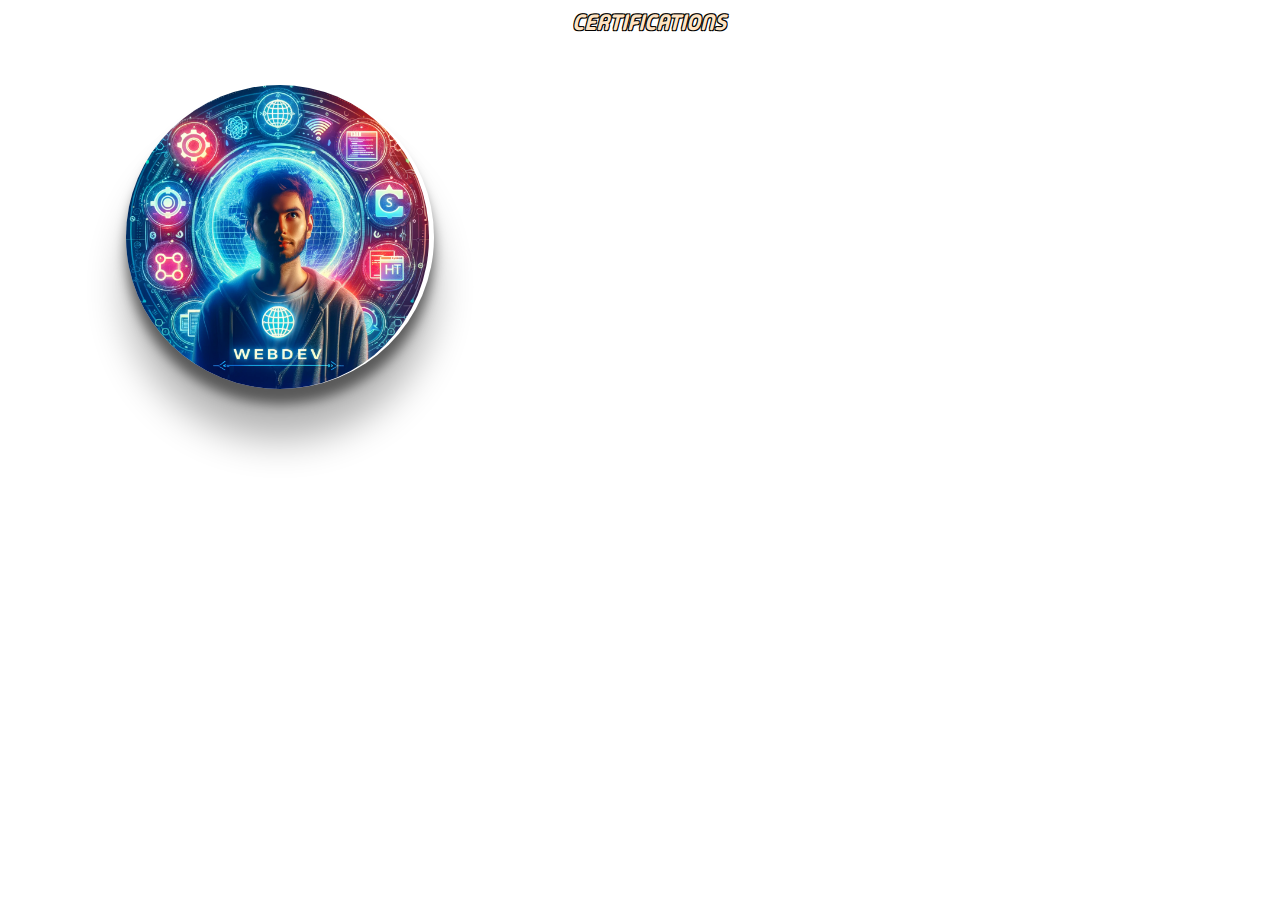
==== certifications.html @ d49a099a "creation page certifications" ====
<!DOCTYPE html>
<html lang="fr">

<head>
   <meta charset="UTF-8">
   <meta name="viewport" content="width=device-width, initial-scale=1.0">
   <title>Jérôme Fossé WebDev</title>
   <link rel="preconnect" href="https://fonts.googleapis.com">
   <link rel="preconnect" href="https://fonts.gstatic.com" crossorigin>
   <link href="https://fonts.googleapis.com/css2?family=Madimi+One&family=Roboto:wght@300;700&display=swap"
      rel="stylesheet">
   <link rel="stylesheet" href="https://cdnjs.cloudflare.com/ajax/libs/font-awesome/6.2.1/css/all.min.css"
      integrity="sha512-MV7K8+y+gLIBoVD59lQIYicR65iaqukzvf/nwasF0nqhPay5w/9lJmVM2hMDcnK1OnMGCdVK+iQrJ7lzPJQd1w=="
      crossorigin="anonymous" referrerpolicy="no-referrer">
   <link rel="stylesheet" href="certifications.css">
</head>

<body>
   <!--LOGO-->
   <header>
      <div class="certifications-titre">
         <h4>CERTIFICATIONS</h4>
      </div>
      <div class="logo">
         <a href="index.html"><img src="assets/WebDev.jpg" alt="webdev"></a>
      </div>
   </header>
---- certifications.css ----
* {
  font-family: 'Madimi One', sans-serif;
  font-weight: 100;
  font-style: italic;
  box-sizing: border-box;
  -moz-box-sizing: border-box;
  -webkit-box-sizing: border-box;
  color: bisque;
}
html {
  max-width: 1460px;
  margin-left: auto;
  margin-right: auto;
}
:root {
  --main-color: #0065fc;
  --main-bg-color: #f2f2f2;
  --filter-bg-color: #deebff;
}

.fa-solid {
  color: #c800fc;
}
.custom-background {
  background-position: center center;
  background-repeat: no-repeat;
  background-attachment: scroll;
  background-size: cover;
  text-align: center;
  padding: 50px 0;
}
.email-button {
  display: inline-block;
  background-color: #007bff; /* Couleur de fond */
  color: #ffffff; /* Couleur du texte */
  text-decoration: none; /* Supprime le soulignement */
  padding: 10px 20px; /* Espacement interne */
  border-radius: 5px; /* Bords arrondis */
  font-size: 16px; /* Taille du texte */
  transition: background-color 0.3s; /* Transition pour l'effet au survol */
}

.email-button:hover {
  background-color: #0056b3; /* Couleur de fond au survol */
}

.content h2 {
  color: #fff; /* Ajustez la couleur selon le besoin */
  margin-bottom: 20px;
}

.content button {
  background-color: #000; /* Couleur du fond */
  color: #fff; /* Couleur du texte */
  border: none;
  padding: 10px 20px;
  cursor: pointer;
  border-radius: 5px;
}

/*Suppression marge body*/
body {
  background-image: url('https://primary.jwwb.nl/unsplash/xrVDYZRGdw4.jpg');
  background-position: center center;
  background-repeat: no-repeat;
  background-attachment: fixed;
  background-size: cover;
}

.container {
  width: 100%;
  position: absolute;
  top: 35%;
  text-align: center;
}

h1 {
  font-weight: 300;
}

h3 {
  color: #eee;
  font-weight: 100;
}

h5 {
  color: #eee;
  font-weight: 300;
}

a,
a:hover {
  text-decoration: none;
  color: #ddd;
}

.main-container {
  max-width: 1440px;
  margin: auto;
  padding: 0 2rem;
  box-sizing: border-box;
}

.projets-title {
  margin: 0;
  font-size: 22px;
}

/********* AJOUTS DANS LE GENERAL **********/

ul {
  list-style-type: none;
  display: flex;
}

a {
  text-decoration: none;
  color: white;
  font-size: 25px;
  text-shadow: -1px -1px 0 #000, 1px -1px 0 #000, -1px 1px 0 #000,
    1px 1px 0 #000;
}

/************ En-tête HEADER ************/

header {
  display: flex;
  justify-content: center; /* Centre horizontalement */
  align-items: center; /* Centre verticalement */
  flex-direction: column; /* Empile les éléments verticalement */
  text-align: center; /* Assure que le texte à l'intérieur est également centré, si nécessaire */
}

.nav-list {
  order: 1;
}

.logo {
  order: 0;
  margin-bottom: 20px;
}
.logo img {
  margin-top: 40px;
  float: left;
  width: 30%;
  height: auto;
  box-shadow: 0 50px 38px rgba(0, 0, 0, 0.3), 0 15px 12px rgba(0, 0, 0, 0.5);
  border-radius: 60%;
  transition: transform 3s cubic-bezier(0.4, 0.5, 0.2, 1.5); /* Accélération rapide et décélération lente */
  transform-style: preserve-3d; /* S'assure que la transformation 3D est bien rendue */
  padding-right: 5px;
}

.logo img:hover {
  transform: rotateY(360deg); /* Rotation autour de l'axe Y */
}
nav ul {
  display: flex;
  flex-wrap: wrap;
  justify-content: flex-end;
  gap: 69px;
  margin: 23px 1px;
}

nav a:hover {
  color: rgb(255, 229, 82);
  padding-top: 5px;
  transform: scale(1.9);
  transition: transform 0.5s ease-in-out, color 0.3s ease-in-out;
  box-shadow: 0 5px 10px goldenrod; /* Ajoute une ombre sous le lien */
}

/***************** Création d'une marge interieure de 50px sous le header ******************/

/******** Main - 1ère section Titre et paragraphe ******/

.textes {
  display: flex;
  flex-direction: column;
  margin-top: 30px;
}

h4 {
  display: flex;
  font-size: 22px;
  margin-top: 0px;
  margin-bottom: 8px;
  padding-left: 18px;
  text-shadow: -1px -1px 0 #000, 1px -1px 0 #000, -1px 1px 0 #000,
    1px 1px 0 #000;
}

p {
  margin-left: 17px;
  margin-top: 0px;
  font-size: 20px;
  text-shadow: -1px -1px 0 #000, 1px -1px 0 #000, -1px 1px 0 #000,
    1px 1px 0 #000;
}

/******** CARDS (partie du code fournie + ajout perso .cards-img ***************/

.card {
  background-color: white;
  border-radius: 20px;
  padding: 5px;
  filter: drop-shadow(0px 3px 15px rgba(0, 0, 0, 0.1));
  cursor: pointer;
  opacity: 0.8;
}
.card:hover {
  opacity: 1;
  transition: transform 0.5s;
  transform: scale(1.03);
}

.card img,
.cards img {
  object-fit: cover;
}

.card-title {
  font-size: 12px;
  color: bisque;
  text-shadow: -1px -1px 0 #000, 1px -1px 0 #000, -1px 1px 0 #000,
    1px 1px 0 #000; /* Cette configuration ajoute un contour noir autour du texte */
  padding-bottom: 25px;
}
.card-title:hover {
  border-color: yellow;
  border-top-right-radius: 20px;
  border-top-left-radius: 20px;
  border-bottom-right-radius: 20px;
  border-bottom-left-radius: 20px;
  box-shadow: 0 5px 50px goldenrod; /* Ajoute une ombre sous le lien */
}

.title-section {
  margin-top: 60px;
  margin-bottom: 45px;
  margin-left: 60px;
  font-size: 23px;
  text-shadow: -1px -1px 0 #000, 1px -1px 0 #000, -1px 1px 0 #000,
    1px 1px 0 #000;
}

audio {
  height: 35px;
  width: 250px;
}
/* Le code ci-dessous correspond à la version responsive uniquement */

/****** Media queries ***********/
/* Medium devices (tablets, less/equal than 1024px) */
@media screen and (max-width: 1024px) {
  header img {
    grid-area: logo;
    display: flex;

    height: 1.2rem;
  }

  h1 {
    display: flex;
    font-size: 22px;
    margin-top: 0px;
    margin-bottom: 8px;
    padding-left: 17px;
    text-shadow: -1px -1px 0 #000, 1px -1px 0 #000, -1px 1px 0 #000,
      1px 1px 0 #000;
  }
}

/* Small devices (phones, less than 768px) */
@media screen and (max-width: 768px) {
  .main-container {
    display: flex;
    flex-direction: column;
    padding: 0%;
    margin: 0%;
  }
  html,
  body {
    max-width: 767px;
    margin: 0 auto;
  }

  header {
    align-items: center;
    flex-direction: column;
  }

  a {
    text-decoration: none;
    color: black;
    padding: -3px 0 0 32px;
    font-size: 16px;
    text-shadow: -1px -1px 0 #000, 1px -1px 0 #000, -1px 1px 0 #000,
      1px 1px 0 #000;
  }
}
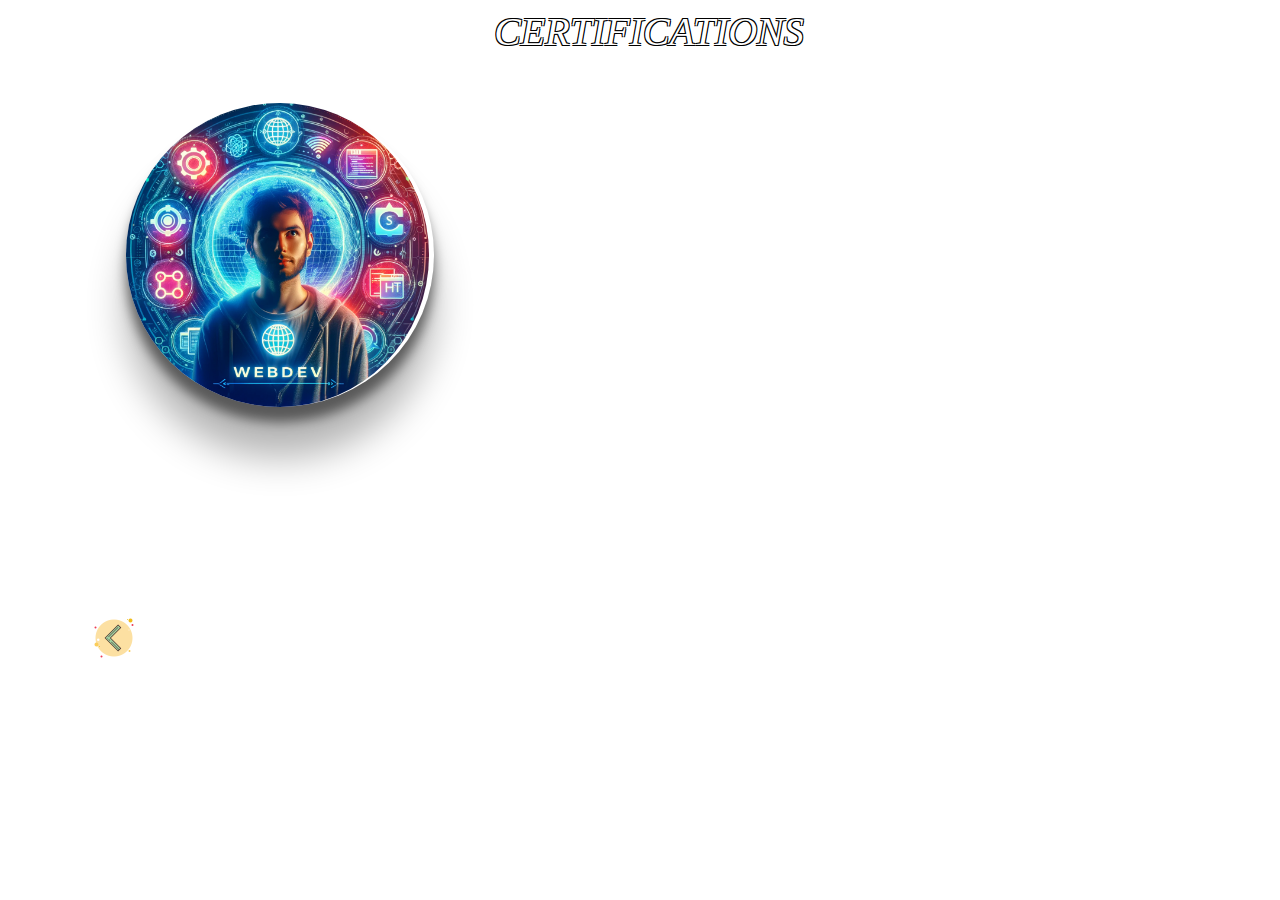
==== commit e44e7177: "section footer" ====
--- a/certifications.html
+++ b/certifications.html
@@ -24,4 +24,9 @@
       <div class="logo">
          <a href="index.html"><img src="assets/WebDev.jpg" alt="webdev"></a>
       </div>
+      <div class="conteneur-previous-bouton">
+         <div class="bouton-retour">
+            <a href="index.html"><img src="assets/icons8-back-50.png" alt="boutonretour"></a>
+         </div>
+      </div>
    </header>--- a/certifications.css
+++ b/certifications.css
@@ -1,12 +1,14 @@
 * {
-  font-family: 'Madimi One', sans-serif;
+  font-family: 'Handlee', cursive;
   font-weight: 100;
   font-style: italic;
+  text-decoration: none;
   box-sizing: border-box;
   -moz-box-sizing: border-box;
   -webkit-box-sizing: border-box;
-  color: bisque;
-}
+  color: white;
+}
+
 html {
   max-width: 1460px;
   margin-left: auto;
@@ -29,19 +31,17 @@
   text-align: center;
   padding: 50px 0;
 }
-.email-button {
-  display: inline-block;
-  background-color: #007bff; /* Couleur de fond */
-  color: #ffffff; /* Couleur du texte */
-  text-decoration: none; /* Supprime le soulignement */
-  padding: 10px 20px; /* Espacement interne */
-  border-radius: 5px; /* Bords arrondis */
-  font-size: 16px; /* Taille du texte */
-  transition: background-color 0.3s; /* Transition pour l'effet au survol */
-}
-
-.email-button:hover {
-  background-color: #0056b3; /* Couleur de fond au survol */
+.conteneur-previous-bouton {
+  position: absolute;
+  top: 67%; /* Ajustez cette valeur selon la hauteur de votre logo */
+  left: 59px; /* Ajustez selon la position horizontale désirée */
+  transform: translateY(10px); /* Ajustez pour l'espacement sous le logo */
+  font-size: 10px;
+  margin-left: 30px;
+}
+.bouton-retour {
+  width: 10%;
+  height: auto;
 }
 
 .content h2 {
@@ -182,7 +182,7 @@
 
 h4 {
   display: flex;
-  font-size: 22px;
+  font-size: 40px;
   margin-top: 0px;
   margin-bottom: 8px;
   padding-left: 18px;
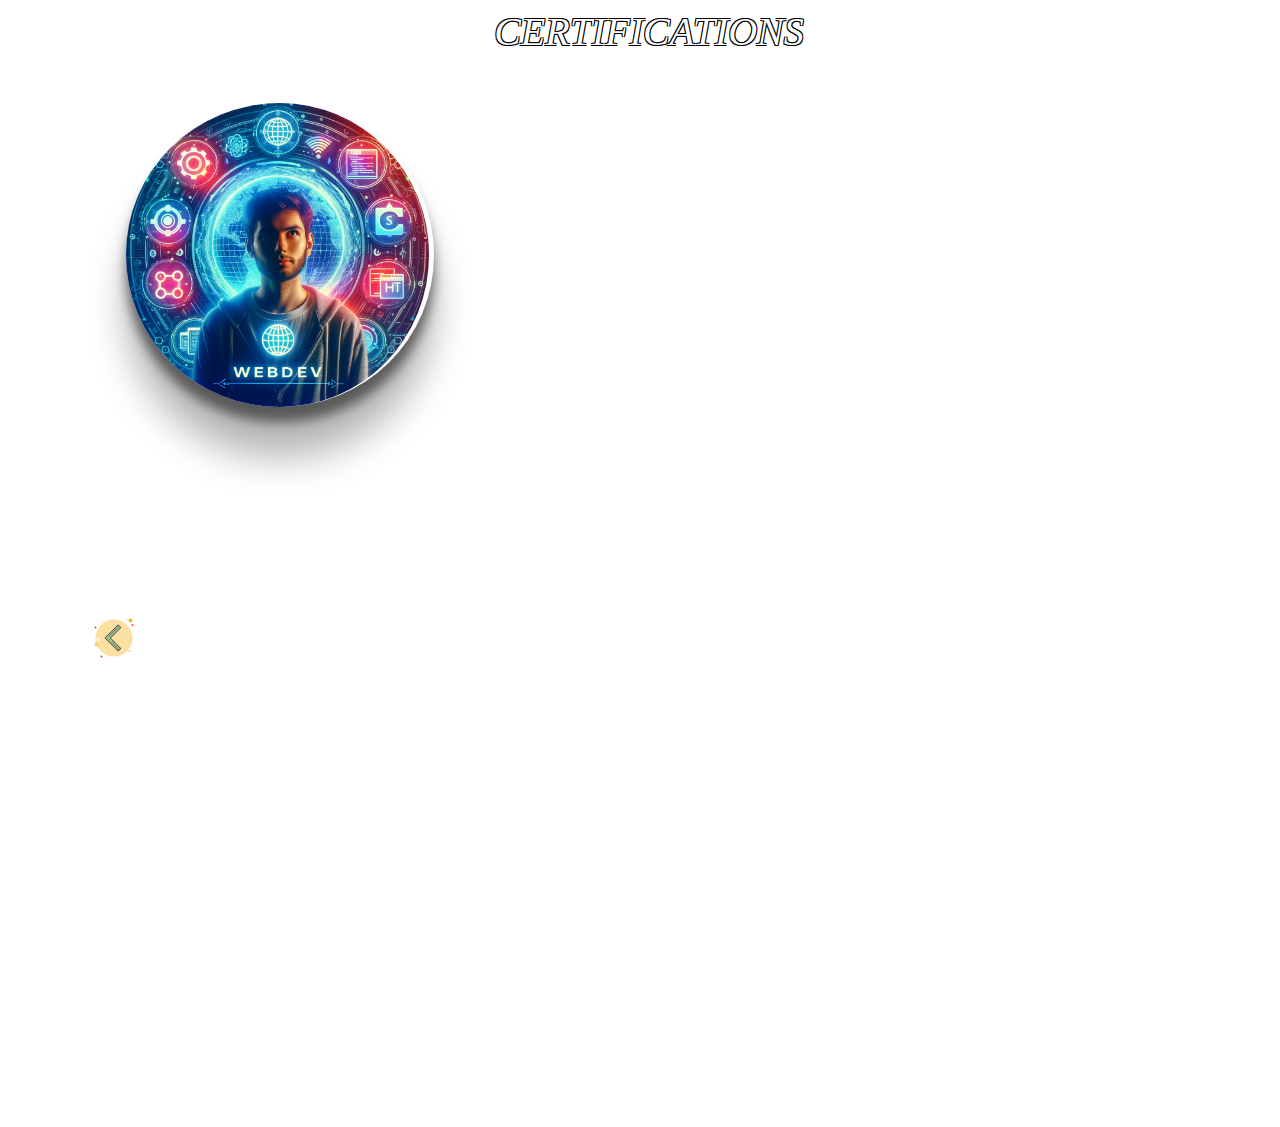
==== commit 5b9052f1: "integration des certificats" ====
--- a/certifications.html
+++ b/certifications.html
@@ -29,4 +29,33 @@
             <a href="index.html"><img src="assets/icons8-back-50.png" alt="boutonretour"></a>
          </div>
       </div>
-   </header>+   </header>
+   <section class="pdf-gallery">
+      <div class="pdf-item">
+         <iframe src="assets/certificats/2739284871.pdf" allowfullscreen></iframe>
+      </div>
+      <div class="pdf-item">
+         <iframe src="assets/certificats/3025530294.pdf" allowfullscreen></iframe>
+      </div>
+      <div class="pdf-item">
+         <iframe src="assets/certificats/4076750859.pdf" allowfullscreen></iframe>
+      </div>
+      <div class="pdf-item">
+         <iframe src="assets/certificats/6932509643.pdf" allowfullscreen></iframe>
+      </div>
+      <div class="pdf-item">
+         <iframe src="assets/certificats/7776584499.pdf" allowfullscreen></iframe>
+      </div>
+      <div class="pdf-item">
+         <iframe src="assets/certificats/7863692410.pdf" allowfullscreen></iframe>
+      </div>
+      <div class="pdf-item">
+         <iframe src="assets/certificats/8699226490.pdf" allowfullscreen></iframe>
+      </div>
+      <div class="pdf-item">
+         <iframe src="assets/certificats/9308376499.pdf" allowfullscreen></iframe>
+      </div>
+      <div class="pdf-item">
+         <iframe src="assets/certificats/CERTIFICAT GITHUB.pdf" allowfullscreen></iframe>
+      </div>
+   </section>--- a/certifications.css
+++ b/certifications.css
@@ -14,11 +14,6 @@
   margin-left: auto;
   margin-right: auto;
 }
-:root {
-  --main-color: #0065fc;
-  --main-bg-color: #f2f2f2;
-  --filter-bg-color: #deebff;
-}
 
 .fa-solid {
   color: #c800fc;
@@ -33,15 +28,28 @@
 }
 .conteneur-previous-bouton {
   position: absolute;
-  top: 67%; /* Ajustez cette valeur selon la hauteur de votre logo */
-  left: 59px; /* Ajustez selon la position horizontale désirée */
-  transform: translateY(10px); /* Ajustez pour l'espacement sous le logo */
+  top: 67%;
+  left: 59px;
+  transform: translateY(10px);
   font-size: 10px;
   margin-left: 30px;
 }
 .bouton-retour {
   width: 10%;
   height: auto;
+}
+.pdf-gallery {
+  display: flex;
+  flex-wrap: wrap;
+  justify-content: center;
+  gap: 20px;
+  padding: 20px;
+}
+
+.pdf-item iframe {
+  width: 300px;
+  height: 200px;
+  border: none;
 }
 
 .content h2 {
@@ -107,11 +115,6 @@
 }
 
 /********* AJOUTS DANS LE GENERAL **********/
-
-ul {
-  list-style-type: none;
-  display: flex;
-}
 
 a {
   text-decoration: none;
@@ -154,21 +157,6 @@
 .logo img:hover {
   transform: rotateY(360deg); /* Rotation autour de l'axe Y */
 }
-nav ul {
-  display: flex;
-  flex-wrap: wrap;
-  justify-content: flex-end;
-  gap: 69px;
-  margin: 23px 1px;
-}
-
-nav a:hover {
-  color: rgb(255, 229, 82);
-  padding-top: 5px;
-  transform: scale(1.9);
-  transition: transform 0.5s ease-in-out, color 0.3s ease-in-out;
-  box-shadow: 0 5px 10px goldenrod; /* Ajoute une ombre sous le lien */
-}
 
 /***************** Création d'une marge interieure de 50px sous le header ******************/
 
@@ -196,43 +184,6 @@
   font-size: 20px;
   text-shadow: -1px -1px 0 #000, 1px -1px 0 #000, -1px 1px 0 #000,
     1px 1px 0 #000;
-}
-
-/******** CARDS (partie du code fournie + ajout perso .cards-img ***************/
-
-.card {
-  background-color: white;
-  border-radius: 20px;
-  padding: 5px;
-  filter: drop-shadow(0px 3px 15px rgba(0, 0, 0, 0.1));
-  cursor: pointer;
-  opacity: 0.8;
-}
-.card:hover {
-  opacity: 1;
-  transition: transform 0.5s;
-  transform: scale(1.03);
-}
-
-.card img,
-.cards img {
-  object-fit: cover;
-}
-
-.card-title {
-  font-size: 12px;
-  color: bisque;
-  text-shadow: -1px -1px 0 #000, 1px -1px 0 #000, -1px 1px 0 #000,
-    1px 1px 0 #000; /* Cette configuration ajoute un contour noir autour du texte */
-  padding-bottom: 25px;
-}
-.card-title:hover {
-  border-color: yellow;
-  border-top-right-radius: 20px;
-  border-top-left-radius: 20px;
-  border-bottom-right-radius: 20px;
-  border-bottom-left-radius: 20px;
-  box-shadow: 0 5px 50px goldenrod; /* Ajoute une ombre sous le lien */
 }
 
 .title-section {
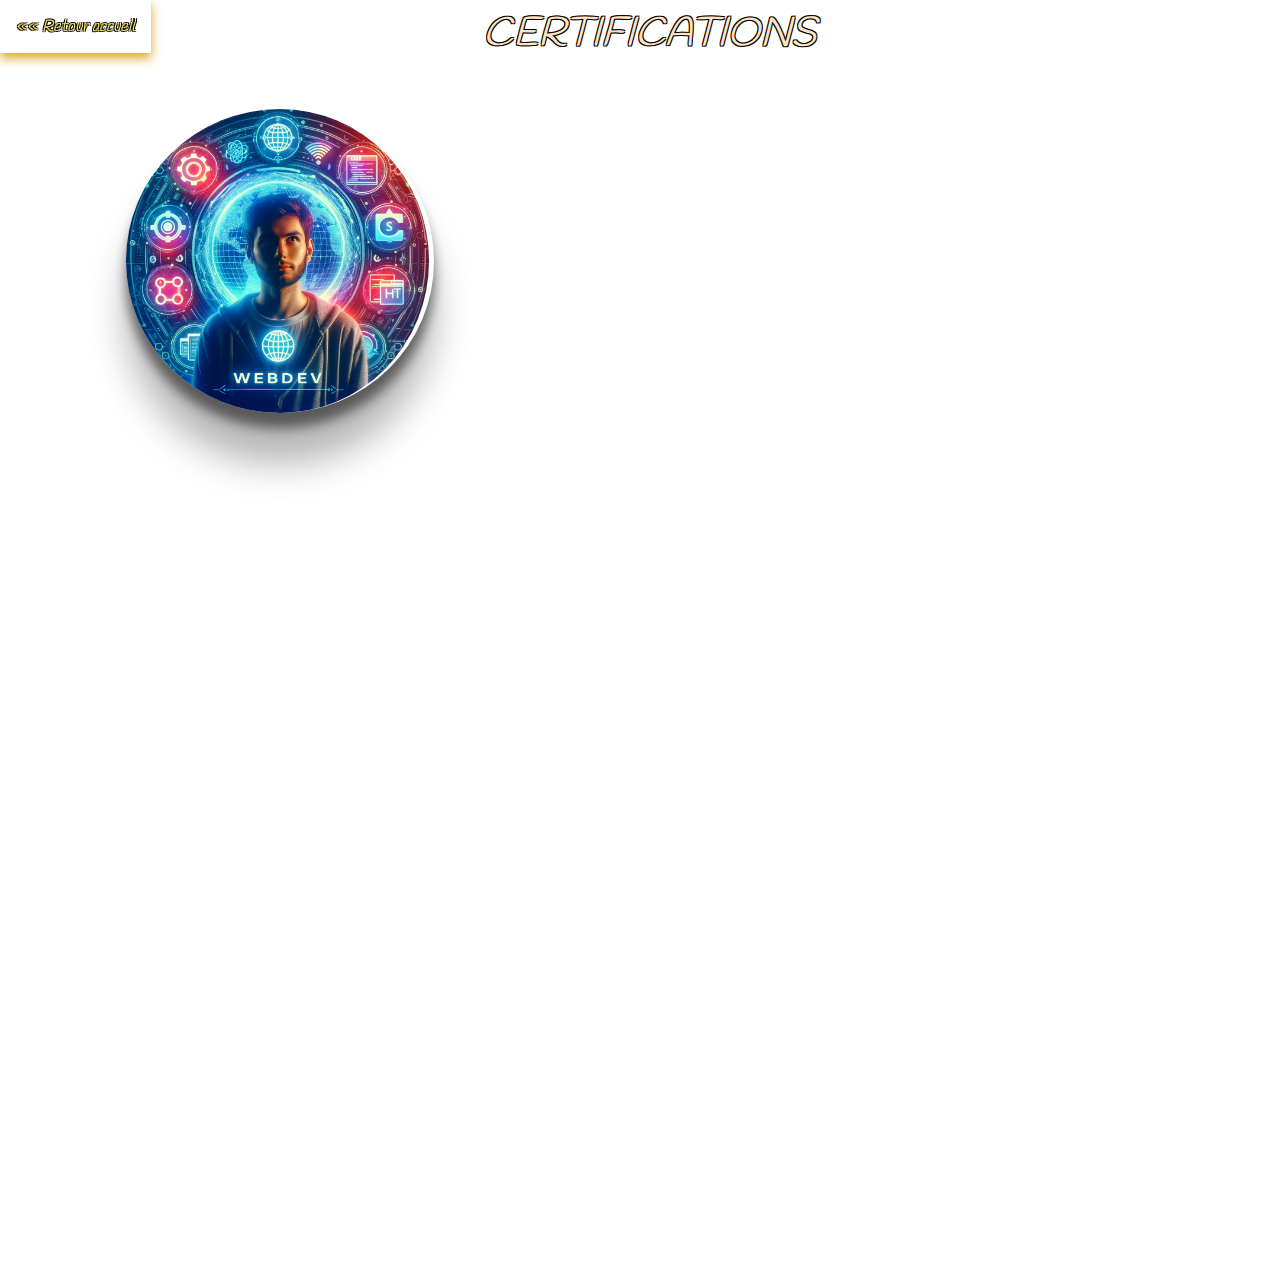
==== commit 97efed73: "certificats" ====
--- a/certifications.html
+++ b/certifications.html
@@ -9,6 +9,8 @@
    <link rel="preconnect" href="https://fonts.gstatic.com" crossorigin>
    <link href="https://fonts.googleapis.com/css2?family=Madimi+One&family=Roboto:wght@300;700&display=swap"
       rel="stylesheet">
+   <link href="https://fonts.googleapis.com/css2?family=Handlee&display=swap" rel="stylesheet">
+
    <link rel="stylesheet" href="https://cdnjs.cloudflare.com/ajax/libs/font-awesome/6.2.1/css/all.min.css"
       integrity="sha512-MV7K8+y+gLIBoVD59lQIYicR65iaqukzvf/nwasF0nqhPay5w/9lJmVM2hMDcnK1OnMGCdVK+iQrJ7lzPJQd1w=="
       crossorigin="anonymous" referrerpolicy="no-referrer">
@@ -21,41 +23,111 @@
       <div class="certifications-titre">
          <h4>CERTIFICATIONS</h4>
       </div>
-      <div class="logo">
-         <a href="index.html"><img src="assets/WebDev.jpg" alt="webdev"></a>
-      </div>
-      <div class="conteneur-previous-bouton">
-         <div class="bouton-retour">
-            <a href="index.html"><img src="assets/icons8-back-50.png" alt="boutonretour"></a>
-         </div>
-      </div>
-   </header>
-   <section class="pdf-gallery">
-      <div class="pdf-item">
-         <iframe src="assets/certificats/2739284871.pdf" allowfullscreen></iframe>
-      </div>
-      <div class="pdf-item">
-         <iframe src="assets/certificats/3025530294.pdf" allowfullscreen></iframe>
-      </div>
-      <div class="pdf-item">
-         <iframe src="assets/certificats/4076750859.pdf" allowfullscreen></iframe>
-      </div>
-      <div class="pdf-item">
-         <iframe src="assets/certificats/6932509643.pdf" allowfullscreen></iframe>
-      </div>
-      <div class="pdf-item">
-         <iframe src="assets/certificats/7776584499.pdf" allowfullscreen></iframe>
-      </div>
-      <div class="pdf-item">
-         <iframe src="assets/certificats/7863692410.pdf" allowfullscreen></iframe>
-      </div>
-      <div class="pdf-item">
-         <iframe src="assets/certificats/8699226490.pdf" allowfullscreen></iframe>
-      </div>
-      <div class="pdf-item">
-         <iframe src="assets/certificats/9308376499.pdf" allowfullscreen></iframe>
-      </div>
-      <div class="pdf-item">
-         <iframe src="assets/certificats/CERTIFICAT GITHUB.pdf" allowfullscreen></iframe>
-      </div>
-   </section>+      <!--NAVBAR-->
+      <div class="main-container">
+         <header>
+            <nav class="site-nav">
+               <ul class="nav-list">
+                  <li class="nav">
+                     <a href="index.html" class="nav-link -active">«« Retour accueil</a>
+                  </li>
+                  <!-- Ajoutez d'autres éléments de liste ici si nécessaire -->
+               </ul>
+            </nav>
+
+            <div class="logo">
+               <a href="index.html"><img src="assets/WebDev.jpg" alt="webdev"></a>
+            </div>
+
+         </header>
+         <section class="pdf-gallery">
+            <div class="pdf-item" onclick="zoomPDF(this)">
+               <iframe src="assets/certificats/2739284871.pdf" allowfullscreen></iframe>
+            </div>
+            <div class="pdf-item" onclick="zoomPDF(this)">
+               <iframe src="assets/certificats/3025530294.pdf" allowfullscreen></iframe>
+            </div>
+            <div class="pdf-item" onclick="zoomPDF(this)">
+               <iframe src="assets/certificats/4076750859.pdf" allowfullscreen></iframe>
+            </div>
+            <div class="pdf-item" onclick="zoomPDF(this)">
+               <iframe src="assets/certificats/6932509643.pdf" allowfullscreen></iframe>
+            </div>
+            <div class="pdf-item" onclick="zoomPDF(this)">
+               <iframe src="assets/certificats/7776584499.pdf" allowfullscreen></iframe>
+            </div>
+            <div class="pdf-item" onclick="zoomPDF(this)">
+               <iframe src="assets/certificats/7863692410.pdf" allowfullscreen></iframe>
+            </div>
+            <div class="pdf-item" onclick="zoomPDF(this)">
+               <iframe src="assets/certificats/8699226490.pdf" allowfullscreen></iframe>
+            </div>
+            <div class="pdf-item" onclick="zoomPDF(this)">
+               <iframe src="assets/certificats/9308376499.pdf" allowfullscreen></iframe>
+            </div>
+            <div class="pdf-item" onclick="zoomPDF(this)">
+               <iframe src="assets/certificats/CERTIFICAT GITHUB.pdf" allowfullscreen alt="certificat-github"></iframe>
+            </div>
+         </section>
+         <footer>
+
+            <section class="section-footer">
+               <section class="contacts">
+                  <div id="contacts">
+                     <h2 class="contacts">Contacts</h2>
+                  </div>
+                  <ul class="info-list">
+                     <i class="fa-regular fa-envelope"></i>
+                     <li><a href="#">foss.jerome@yahoo.fr</a></li>
+                     <i class="fa-solid fa-location-dot"></i>
+                     <li><a href="#">Cagnes sur mer - ALPES MARITIMES - FRANCE</a></li>
+
+                  </ul>
+
+                  <script src="https://formspree.io/js/formbutton-v1.min.js" defer></script>
+                  <script>
+                     window.formbutton = window.formbutton || function () { (formbutton.q = formbutton.q || []).push(arguments) };
+                     formbutton("create", {
+                        action: "https://formspree.io/f/mleqwwqv",
+                        title: "Comment puis-je vous aider ?",
+                        fields: [
+                           {
+                              type: "email",
+                              label: "Email:",
+                              name: "email",
+                              required: true,
+                              placeholder: "votre@email.com"
+                           },
+                           {
+                              type: "textarea",
+                              label: "Message:",
+                              name: "message",
+                              placeholder: "Qu'avez-vous en tête ?",
+                           },
+                           { type: "submit" }
+                        ],
+                        styles: {
+                           title: {
+                              backgroundColor: "gray"
+                           },
+                           button: {
+                              backgroundColor: "gray"
+                           }
+                        }
+                     });
+                  </script>
+
+                  <audio controls autoplay>
+                     <source src="assets/audio/Blue Ending Day4.mp3" type="audio/mp3">
+                     Votre navigateur ne prend pas en charge l'élément audio.
+                  </audio>
+                  <p class="audio-caption">
+                     Blue Ending Day © Jérôme Fossé 2024
+                  </p>
+         </footer>
+         <!--
+   <script src="certifications.js"></script>
+-->
+</body>
+
+</html>--- a/certifications.css
+++ b/certifications.css
@@ -2,11 +2,10 @@
   font-family: 'Handlee', cursive;
   font-weight: 100;
   font-style: italic;
-  text-decoration: none;
   box-sizing: border-box;
   -moz-box-sizing: border-box;
   -webkit-box-sizing: border-box;
-  color: white;
+  color: bisque;
 }
 
 html {
@@ -15,9 +14,39 @@
   margin-right: auto;
 }
 
-.fa-solid {
-  color: #c800fc;
-}
+.nav-list {
+  display: flex;
+  flex-direction: column; /* Change l'orientation en colonne */
+  list-style: none;
+  margin: 0;
+  padding: 0;
+  position: fixed; /* Fixe la navigation à gauche */
+  left: 0; /* Alignement à gauche */
+  top: 0; /* Démarre du haut de la page */
+  height: 100%; /* Prend toute la hauteur */
+}
+
+.nav {
+  flex: 1;
+}
+
+.nav a:hover {
+  color: rgb(255, 229, 82);
+  box-shadow: 0 5px 10px goldenrod;
+}
+
+.nav-link {
+  text-decoration: none;
+  text-align: left; /* Alignement du texte à gauche */
+  padding: 16px; /* Ajustez selon vos besoins */
+  display: block; /* Étend les liens sur toute la largeur du conteneur */
+  font-size: 16px;
+}
+
+.nav-list::after {
+  content: none; /* Supprime la barre, car elle peut ne pas bien s'intégrer avec l'orientation verticale */
+}
+
 .custom-background {
   background-position: center center;
   background-repeat: no-repeat;
@@ -44,12 +73,25 @@
   justify-content: center;
   gap: 20px;
   padding: 20px;
+  margin-top: 130px;
 }
 
 .pdf-item iframe {
   width: 300px;
   height: 200px;
   border: none;
+  cursor: pointer;
+}
+
+.pdf-item.zoomed iframe:hover {
+  position: fixed; /* Positionne l'élément de manière fixe par rapport à la fenêtre du navigateur */
+  top: 50%;
+  left: 50%;
+  width: 90vw; /* 90% de la largeur de la fenêtre du navigateur */
+  height: 90vh; /* 90% de la hauteur de la fenêtre du navigateur */
+  transform: translate(-50%, -50%);
+  z-index: 1000; /* S'assure que l'élément est au-dessus des autres éléments */
+  border: 2px solid black; /* Optionnel: Ajoute une bordure pour distinguer l'élément zoomé */
 }
 
 .content h2 {
@@ -195,11 +237,9 @@
     1px 1px 0 #000;
 }
 
-audio {
-  height: 35px;
-  width: 250px;
-}
-/* Le code ci-dessous correspond à la version responsive uniquement */
+.section-footer {
+  display: none;
+}
 
 /****** Media queries ***********/
 /* Medium devices (tablets, less/equal than 1024px) */
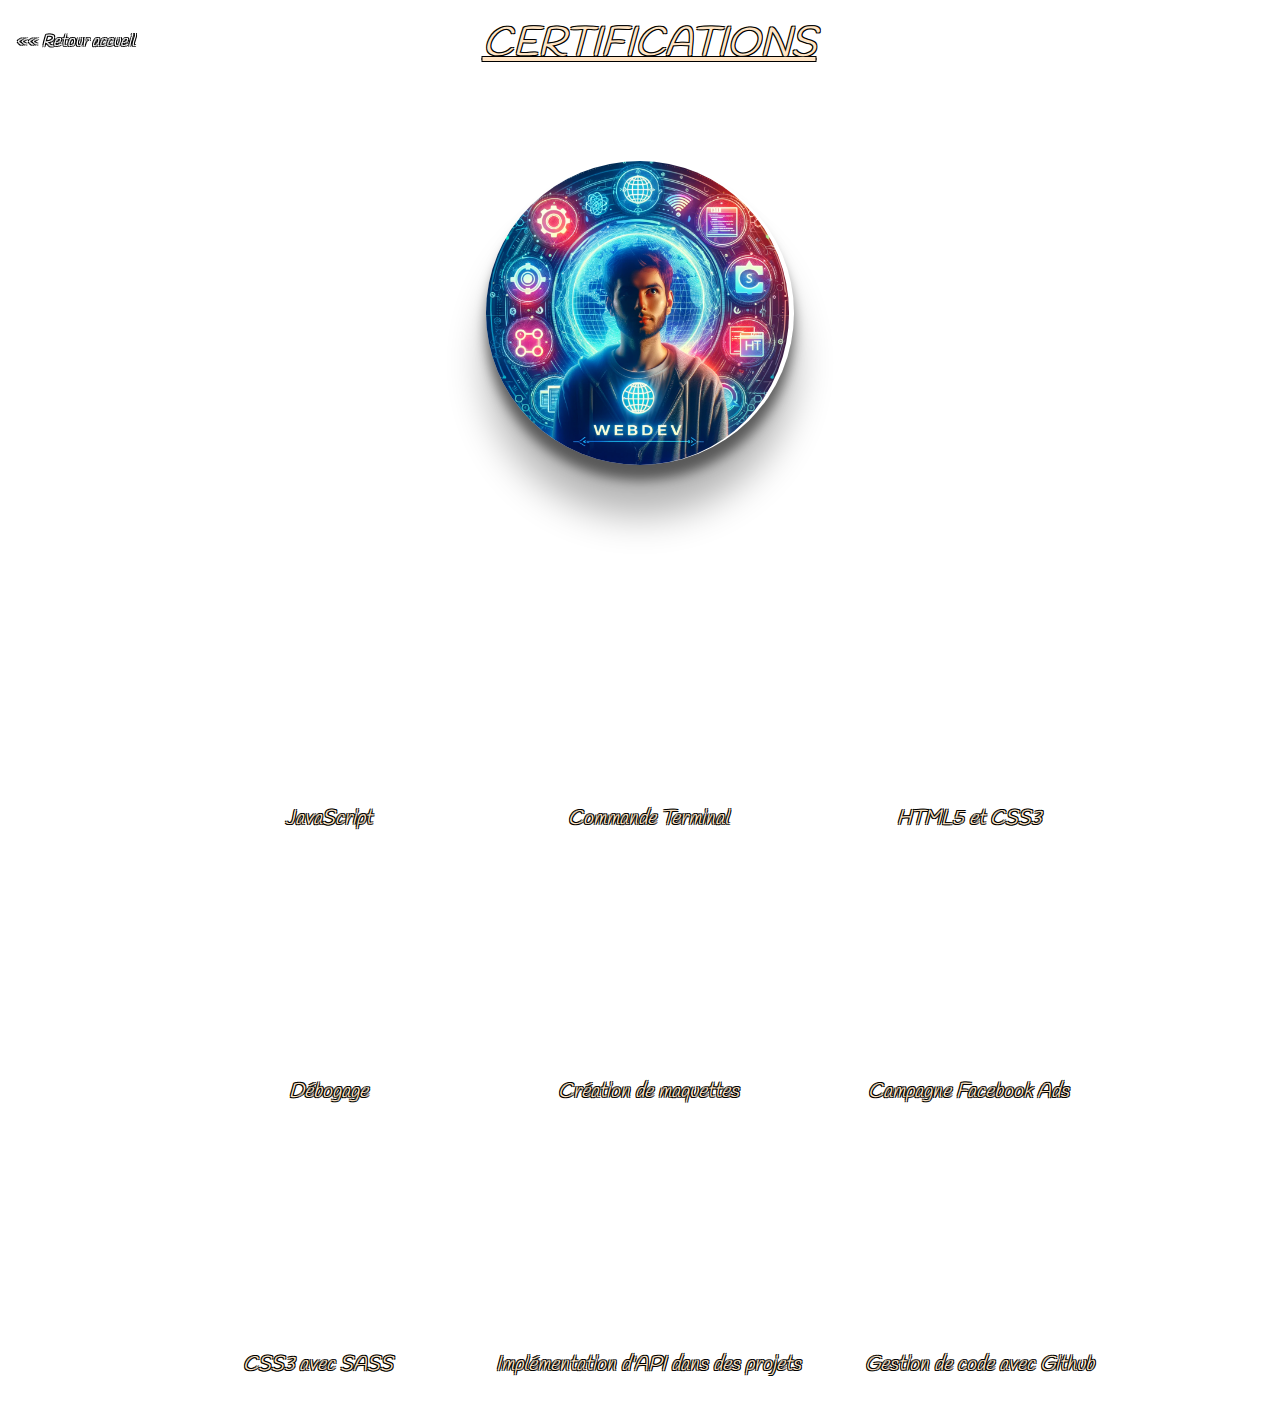
==== commit 23f311fb: "logos certification" ====
--- a/certifications.html
+++ b/certifications.html
@@ -31,7 +31,6 @@
                   <li class="nav">
                      <a href="index.html" class="nav-link -active">«« Retour accueil</a>
                   </li>
-                  <!-- Ajoutez d'autres éléments de liste ici si nécessaire -->
                </ul>
             </nav>
 
@@ -43,30 +42,50 @@
          <section class="pdf-gallery">
             <div class="pdf-item" onclick="zoomPDF(this)">
                <iframe src="assets/certificats/2739284871.pdf" allowfullscreen></iframe>
+               <p class="pdf-title">JavaScript</p>
+               <i class="fab fa-js-square pdf-logo"></i>
             </div>
+
             <div class="pdf-item" onclick="zoomPDF(this)">
                <iframe src="assets/certificats/3025530294.pdf" allowfullscreen></iframe>
+               <p class="pdf-title">Commande Terminal</p>
+               <i class="fas fa-terminal pdf-terminal"></i>
             </div>
             <div class="pdf-item" onclick="zoomPDF(this)">
                <iframe src="assets/certificats/4076750859.pdf" allowfullscreen></iframe>
+               <p class="pdf-title">HTML5 et CSS3</p>
+               <i class="fab fa-html5 pdf-html5"></i>
+               <i class="fab fa-css3-alt pdf-css3"></i>
             </div>
             <div class="pdf-item" onclick="zoomPDF(this)">
                <iframe src="assets/certificats/6932509643.pdf" allowfullscreen></iframe>
+               <p class="pdf-title">Débogage</p>
+               <i class="fas fa-bug pdf-debug"></i>
             </div>
             <div class="pdf-item" onclick="zoomPDF(this)">
                <iframe src="assets/certificats/7776584499.pdf" allowfullscreen></iframe>
+               <p class="pdf-title">Création de maquettes</p>
+               <i class="fas fa-paint-brush pdf-design"></i>
             </div>
             <div class="pdf-item" onclick="zoomPDF(this)">
                <iframe src="assets/certificats/7863692410.pdf" allowfullscreen></iframe>
+               <p class="pdf-title">Campagne Facebook Ads</p>
+               <i class="fab fa-facebook pdf-facebook"></i>
             </div>
             <div class="pdf-item" onclick="zoomPDF(this)">
                <iframe src="assets/certificats/8699226490.pdf" allowfullscreen></iframe>
+               <p class="pdf-title">CSS3 avec SASS</p>
+               <i class="fab fa-sass pdf-sass"></i>
             </div>
             <div class="pdf-item" onclick="zoomPDF(this)">
                <iframe src="assets/certificats/9308376499.pdf" allowfullscreen></iframe>
+               <p class="pdf-title">Implémentation d'API dans des projets</p>
+               <i class="fas fa-project-diagram pdf-api"></i>
             </div>
             <div class="pdf-item" onclick="zoomPDF(this)">
                <iframe src="assets/certificats/CERTIFICAT GITHUB.pdf" allowfullscreen alt="certificat-github"></iframe>
+               <p class="pdf-title">Gestion de code avec Github</p>
+               <i class="fab fa-github pdf-github"></i>
             </div>
          </section>
          <footer>
@@ -108,7 +127,7 @@
                         ],
                         styles: {
                            title: {
-                              backgroundColor: "gray"
+                              backgroundColor: "#63e6be"
                            },
                            button: {
                               backgroundColor: "gray"
--- a/certifications.css
+++ b/certifications.css
@@ -41,10 +41,11 @@
   padding: 16px; /* Ajustez selon vos besoins */
   display: block; /* Étend les liens sur toute la largeur du conteneur */
   font-size: 16px;
+  margin-top: 15px;
 }
 
 .nav-list::after {
-  content: none; /* Supprime la barre, car elle peut ne pas bien s'intégrer avec l'orientation verticale */
+  content: none;
 }
 
 .custom-background {
@@ -73,7 +74,7 @@
   justify-content: center;
   gap: 20px;
   padding: 20px;
-  margin-top: 130px;
+  margin-top: 94px;
 }
 
 .pdf-item iframe {
@@ -82,7 +83,11 @@
   border: none;
   cursor: pointer;
 }
-
+.pdf-item iframe:hover {
+  opacity: 1;
+  transition: transform 0.5s;
+  transform: scale(1.9);
+}
 .pdf-item.zoomed iframe:hover {
   position: fixed; /* Positionne l'élément de manière fixe par rapport à la fenêtre du navigateur */
   top: 50%;
@@ -93,6 +98,10 @@
   z-index: 1000; /* S'assure que l'élément est au-dessus des autres éléments */
   border: 2px solid black; /* Optionnel: Ajoute une bordure pour distinguer l'élément zoomé */
 }
+.pdf-logo {
+  font-size: 30px; /* Ajustez la taille selon vos besoins */
+  color: #f0db4f; /* Couleur officielle de JavaScript, ajustez selon vos besoins */
+}
 
 .content h2 {
   color: #fff; /* Ajustez la couleur selon le besoin */
@@ -183,17 +192,21 @@
 .logo {
   order: 0;
   margin-bottom: 20px;
-}
+  text-align: center; /* Centrage horizontal du contenu du conteneur .logo */
+}
+
 .logo img {
   margin-top: 40px;
-  float: left;
   width: 30%;
   height: auto;
   box-shadow: 0 50px 38px rgba(0, 0, 0, 0.3), 0 15px 12px rgba(0, 0, 0, 0.5);
   border-radius: 60%;
-  transition: transform 3s cubic-bezier(0.4, 0.5, 0.2, 1.5); /* Accélération rapide et décélération lente */
-  transform-style: preserve-3d; /* S'assure que la transformation 3D est bien rendue */
+  transition: transform 3s cubic-bezier(0.4, 0.5, 0.2, 1.5);
+  transform-style: preserve-3d;
   padding-right: 5px;
+  display: block; /* Rend l'image traitée comme un bloc pour le centrage */
+  margin-left: auto; /* Centrage horizontal de l'image */
+  margin-right: auto; /* Centrage horizontal de l'image */
 }
 
 .logo img:hover {
@@ -213,11 +226,13 @@
 h4 {
   display: flex;
   font-size: 40px;
-  margin-top: 0px;
-  margin-bottom: 8px;
+  margin-top: 10px;
+  margin-bottom: 50px;
   padding-left: 18px;
+  color: bisque;
   text-shadow: -1px -1px 0 #000, 1px -1px 0 #000, -1px 1px 0 #000,
     1px 1px 0 #000;
+  text-decoration: underline;
 }
 
 p {
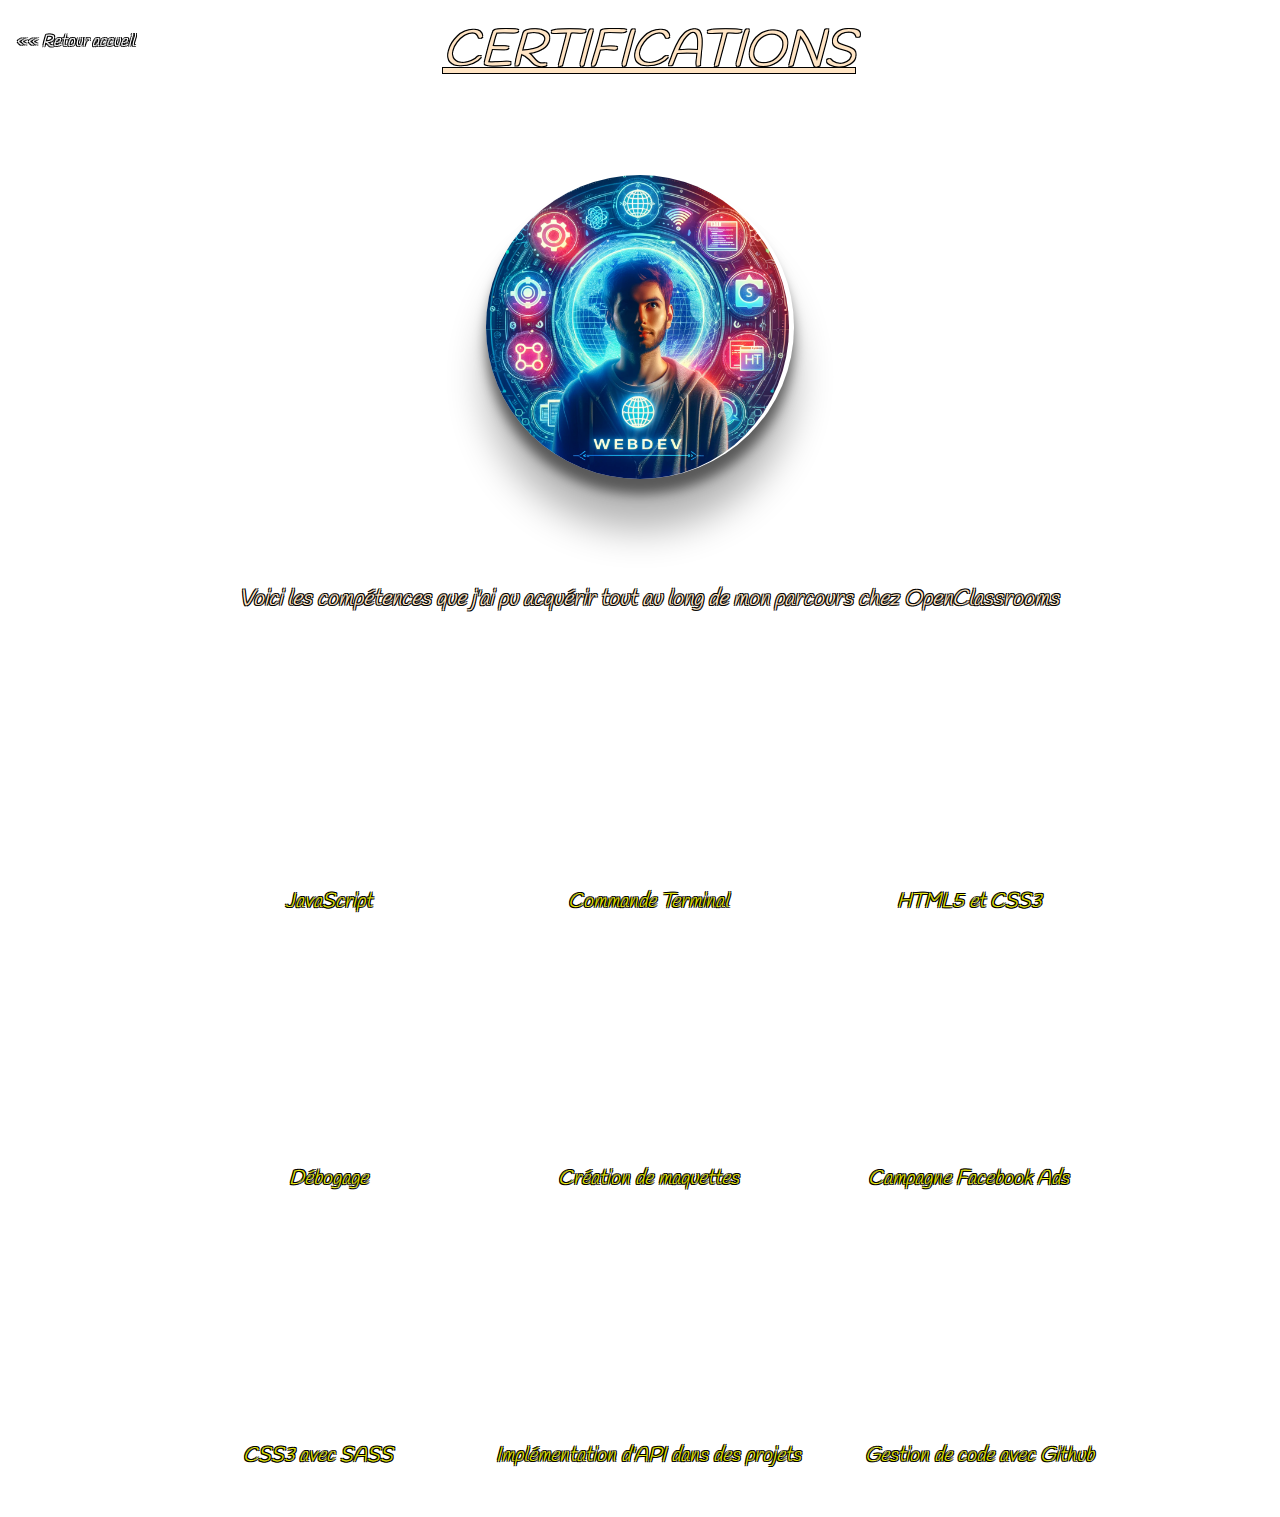
==== commit 2cbcca4a: "page certifications" ====
--- a/certifications.html
+++ b/certifications.html
@@ -37,7 +37,8 @@
             <div class="logo">
                <a href="index.html"><img src="assets/WebDev.jpg" alt="webdev"></a>
             </div>
-
+            <p class="text-competences">Voici les compétences que j'ai pu acquérir tout au long de mon parcours chez
+               OpenClassrooms</p>
          </header>
          <section class="pdf-gallery">
             <div class="pdf-item" onclick="zoomPDF(this)">
--- a/certifications.css
+++ b/certifications.css
@@ -74,7 +74,7 @@
   justify-content: center;
   gap: 20px;
   padding: 20px;
-  margin-top: 94px;
+  margin-top: 22px;
 }
 
 .pdf-item iframe {
@@ -82,11 +82,12 @@
   height: 200px;
   border: none;
   cursor: pointer;
+  transition: transform 0.5s ease-in-out;
 }
 .pdf-item iframe:hover {
   opacity: 1;
   transition: transform 0.5s;
-  transform: scale(1.9);
+  transform: scale(1.4);
 }
 .pdf-item.zoomed iframe:hover {
   position: fixed; /* Positionne l'élément de manière fixe par rapport à la fenêtre du navigateur */
@@ -96,18 +97,72 @@
   height: 90vh; /* 90% de la hauteur de la fenêtre du navigateur */
   transform: translate(-50%, -50%);
   z-index: 1000; /* S'assure que l'élément est au-dessus des autres éléments */
-  border: 2px solid black; /* Optionnel: Ajoute une bordure pour distinguer l'élément zoomé */
+  border: 4px solid black; /* Optionnel: Ajoute une bordure pour distinguer l'élément zoomé */
 }
 .pdf-logo {
-  font-size: 30px; /* Ajustez la taille selon vos besoins */
-  color: #f0db4f; /* Couleur officielle de JavaScript, ajustez selon vos besoins */
+  font-size: 18px;
+  color: #f0db4f;
+  font-weight: 900;
+}
+.title-logo-wrapper {
+  display: flex;
+  flex-wrap: wrap; /* Permet aux éléments de passer à la ligne si nécessaire */
+  justify-content: space-around; /* Espacement autour des éléments */
+  align-items: center; /* Alignement vertical */
+}
+.text-competences {
+  font-size: 22px;
+  color: white transparent;
+  text-align: center;
+  margin-top: 85px;
+  padding: 0 10px;
+}
+.title-and-icon {
+  display: flex;
+  align-items: center; /* Alignement vertical */
+  justify-content: center; /* Centrage horizontal, ajustez si nécessaire */
+  gap: 10px; /* Espacement entre le texte et l'icône */
+}
+
+.pdf-title {
+  font-size: 20px;
+  margin-top: 10px;
+  color: rgba(255, 255, 0, 0.856);
+}
+.pdf-logo {
+  margin: 0; /* Supprime les marges par défaut pour une alignement précis */
+}
+
+.pdf-logo,
+.pdf-terminal,
+.pdf-html5,
+.pdf-css3,
+.pdf-debug,
+.pdf-design,
+.pdf-facebook,
+.pdf-sass,
+.pdf-api,
+.pdf-github {
+  font-size: 18px;
+  color: bisque;
+}
+
+.pdf-item {
+  display: flex;
+  flex-direction: column;
+  align-items: center; /* Maintient l'alignement centré des iframes */
+  text-align: center;
 }
 
 .content h2 {
   color: #fff; /* Ajustez la couleur selon le besoin */
   margin-bottom: 20px;
 }
-
+.fa-brands,
+.fab {
+  font-weight: 900;
+  color: bisque;
+}
 .content button {
   background-color: #000; /* Couleur du fond */
   color: #fff; /* Couleur du texte */
@@ -225,7 +280,7 @@
 
 h4 {
   display: flex;
-  font-size: 40px;
+  font-size: 50px;
   margin-top: 10px;
   margin-bottom: 50px;
   padding-left: 18px;
